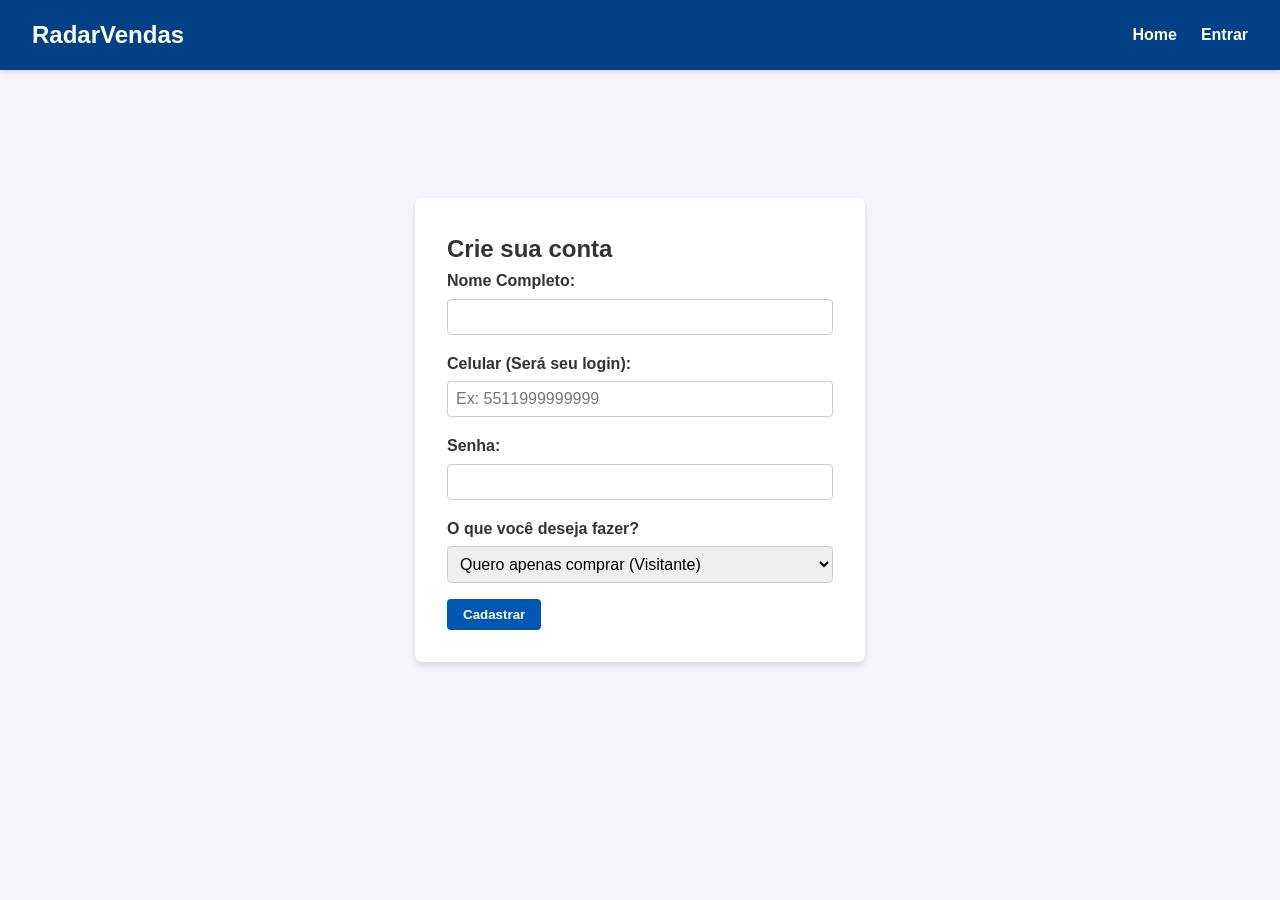
==== target/classes/static/cadastro.html @ 43eca2fc "Versão Estavel 1.0" ====
<!DOCTYPE html>
<html lang="pt-BR">
<head>
    <meta charset="UTF-8">
    <meta name="viewport" content="width=device-width, initial-scale=1.0">
    <title>Criar Conta - RadarVendas</title>
    <link rel="stylesheet" href="css/style.css">
</head>
<body>
    <header class="navbar">
        <a href="index.html" class="navbar-brand">RadarVendas</a>
        <button class="hamburger" id="hamburger-btn" aria-label="Abrir menu">☰</button>
        <nav class="navbar-menu" id="navbar-menu">
            <a href="index.html">Home</a>
            <a href="perfil.html" id="nav-perfil" style="display: none;"></a>
            <a href="#" id="nav-dinamico" style="display: none;"></a>
            <a href="login.html" id="nav-auth">Entrar</a>
        </nav>
    </header>

    <main class="container-centralizado">
        <section class="card-login" aria-labelledby="titulo-cadastro">
            <h2 id="titulo-cadastro">Crie sua conta</h2>
            
            <form id="form-cadastro">
                <label class="label-form" for="nome">Nome Completo:</label>
                <input type="text" id="nome" class="campo-form" required aria-required="true">

                <label class="label-form" for="celular">Celular (Será seu login):</label>
                <input type="text" id="celular" class="campo-form" placeholder="Ex: 5511999999999" required aria-required="true">

                <label class="label-form" for="senha">Senha:</label>
                <input type="password" id="senha" class="campo-form" required aria-required="true">

                <label class="label-form" for="tipo-conta">O que você deseja fazer?</label>
                <select id="tipo-conta" class="campo-form" required aria-required="true">
                    <option value="ROLE_USER">Quero apenas comprar (Visitante)</option>
                    <option value="ROLE_ADMIN">Quero vender produtos (Vendedor)</option>
                </select>

                <button type="submit" class="btn-padrao" aria-label="Criar nova conta">Cadastrar</button>
            </form>
        </section>
    </main>

    <script src="js/mascara.js"></script>
    <script src="js/cadastro.js"></script>
    <script src="js/navbar.js"></script>
</body>
</html>
---- target/classes/static/css/style.css ----
* {
    box-sizing: border-box;
    margin: 0;
    padding: 0;
    font-family: Arial, sans-serif;
}

body {
    background-color: #f4f4f9;
    color: #333;
    line-height: 1.6;
    padding-top: 70px;
}

.navbar {
    position: fixed;
    top: 0;
    left: 0;
    width: 100%;
    background-color: #004085;
    color: white;
    display: flex;
    justify-content: space-between;
    align-items: center;
    padding: 1rem 2rem;
    z-index: 1000;
    box-shadow: 0 2px 4px rgba(0,0,0,0.1);
}
.navbar-brand {
    font-size: 1.5rem;
    font-weight: bold;
    text-decoration: none;
    color: white;
}

.navbar-menu {
    display: flex;
    gap: 1.5rem;
    align-items: center;
}

.navbar-menu a {
    color: white;
    text-decoration: none;
    font-weight: bold;
    transition: color 0.3s;
}

.navbar-menu a:hover {
    color: #f0803c;
}

.hamburger {
    display: none;
    background: none;
    border: none;
    color: white;
    font-size: 2rem;
    cursor: pointer;
}

@media (max-width: 768px) {
    .navbar-menu {
        display: none;
        flex-direction: column;
        position: absolute;
        top: 100%;
        left: 0;
        width: 100%;
        background-color: #004085;
        padding: 1rem 0;
        box-shadow: 0 4px 6px rgba(0,0,0,0.1);
    }
    
    .navbar-menu.ativo {
        display: flex;
    }

    .hamburger {
        display: block;
    }
}

.header-principal {
    background-color: #004085;
    color: white;
    padding: 1rem 2rem;
    display: flex;
    justify-content: space-between;
    align-items: center;
    flex-wrap: wrap;
    gap: 1rem;
}

.titulo-header {
    font-size: 1.5rem;
}

.nav-principal {
    display: flex;
    gap: 1rem;
    align-items: center;
    flex-wrap: wrap;
}

.toast-mensagem {
    position: fixed;
    bottom: 20px;
    right: 20px;
    padding: 1rem 2rem;
    border-radius: 8px;
    color: white;
    font-weight: bold;
    z-index: 4000;
    box-shadow: 0 4px 6px rgba(0,0,0,0.3);
    opacity: 0;
    visibility: hidden;
    transition: opacity 0.3s, visibility 0.3s;
}
.toast-sucesso { background-color: #2e7d32; }
.toast-erro { background-color: #d32f2f; }
.toast-visivel { opacity: 1; visibility: visible; }

.campo-form {
    padding: 0.5rem;
    border: 1px solid #ccc;
    border-radius: 4px;
    font-size: 1rem;
    width: 100%;
    margin-bottom: 1rem;
}

#vitrine-lojas {
    max-height: 75vh;
    overflow-y: auto;
    padding-right: 10px;
}

.btn-padrao, .btn-login, .btn-voltar, .btn-secundario, .btn-perigo {
    background-color: #0056b3;
    color: white;
    border: none;
    cursor: pointer;
    text-decoration: none;
    padding: 0.5rem 1rem;
    border-radius: 4px;
    display: inline-block;
    text-align: center;
    font-weight: bold;
}

#botaoEntrar{
    width: 100%;
    height: 40px;
}

.btn-padrao:hover, .btn-login:hover, .btn-voltar:hover, .btn-secundario:hover {
    background-color: #000000;
    color: #d96f30;
    
}

.btn-perigo {
    background-color: #dc3545;
}

.btn-perigo:hover {
    background-color: #c82333;
}

.container-centralizado {
    display: flex;
    justify-content: center;
    align-items: center;
    min-height: 80vh;
    padding: 1rem;
}

.card-login, .container-loja {
    background: white;
    padding: 2rem;
    border-radius: 8px;
    box-shadow: 0 4px 6px rgba(0,0,0,0.1);
    width: 100%;
    max-width: 450px;
}

.container-loja {
    max-width: 1200px;
    margin: 2rem auto;
}

.grid-produtos {
    display: grid;
    grid-template-columns: repeat(auto-fill, minmax(250px, 1fr));
    gap: 1.5rem;
    padding: 1rem;
    max-height: 70vh; 
    overflow-y: auto; 
    overflow-x: hidden;
}

.grid-produtos::-webkit-scrollbar {
    width: 8px;
}

.grid-produtos::-webkit-scrollbar-thumb {
    background-color: #ccc;
    border-radius: 4px;
}

.card-produto {
    background: white;
    border-radius: 12px;
    box-shadow: 0 4px 8px rgba(0,0,0,0.2);
    text-align: center;
    display: flex;
    flex-direction: column;
    overflow: hidden; 
    padding: 0; 
}

.card-produto h3 {
    font-size: 1.1rem;
    font-weight: bold;
    padding: 1rem 0.5rem 0.5rem;
    margin: 0;
}

.imagem-produto {
    width: 100%;
    height: 200px;
    object-fit: cover;
    margin: 0;
    border-radius: 0;
}

.card-info {
    padding: 0.5rem 1rem 1rem;
    text-align: left;
    flex-grow: 1;
    display: flex;
    flex-direction: column;
}

.badge-categoria {
    background-color: #e9ecef;
    padding: 0.3rem 0.6rem;
    border-radius: 4px;
    font-size: 0.85rem;
    color: #495057;
    display: inline-block;
    margin-bottom: 0.5rem;
}

.preco {
    font-size: 1.1rem;
    font-weight: bold;
    color: #2e7d32; 
    text-align: right;
    margin: 0.5rem 0;
}

.descricao-produto {
    font-size: 0.9rem;
    color: #333;
    margin-bottom: 1rem;
    flex-grow: 1;
}

.btn-laranja {
    background-color: #f0803c; 
    color: #ffffff;
    border: none;
    font-size: 2rem;
    font-weight: bold;
    padding: 0.2rem;
    cursor: pointer;
    width: 100%;
    text-align: center;
    line-height: 1;
    border-radius: 0;
}

.btn-laranja:hover {
    background-color: #d96f30;
}

.acoes-gerenciamento {
    display: flex;
    gap: 0.5rem;
    margin-top: 1rem;
}

.cabecalho-loja {
    display: flex;
    justify-content: space-between;
    align-items: center;
    border-bottom: 2px solid #f4f4f9;
    padding-bottom: 1rem;
    margin-bottom: 1rem;
    flex-wrap: wrap;
    gap: 1rem;
}

.label-form {
    display: block;
    font-weight: bold;
    margin-bottom: 0.3rem;
    color: #333;
}

.barra-busca-container {
    display: flex;
    justify-content: center;
    align-items: center;
    gap: 1rem;
    margin: 2rem auto;
    flex-wrap: wrap;
    max-width: 800px;
}

.loja-section {
    margin-bottom: 2rem;
}

.loja-titulo {
    font-size: 1.5rem;
    font-weight: bold;
    border-bottom: 2px solid #ccc;
    padding-bottom: 0.5rem;
    margin-bottom: 1rem;
    color: #004085;
}

.grid-produtos-horizontal {
    display: flex;
    gap: 1.5rem;
    overflow-x: auto;
    padding-bottom: 1rem;
}

.grid-produtos-horizontal::-webkit-scrollbar {
    height: 8px;
}
.grid-produtos-horizontal::-webkit-scrollbar-thumb {
    background-color: #ccc;
    border-radius: 4px;
}

.card-pequeno {
    min-width: 200px;
    max-width: 200px;
    background: white;
    border-radius: 12px;
    box-shadow: 0 4px 6px rgba(0,0,0,0.1);
    display: flex;
    flex-direction: column;
    overflow: hidden;
    text-align: center;
    border: 1px solid #eaeaea;
}

.card-pequeno .preco-topo {
    color: #2e7d32;
    font-weight: bold;
    font-size: 1rem;
    padding: 0.5rem;
    margin: 0;
}

.card-pequeno img {
    width: 100%;
    height: 140px;
    object-fit: cover;
}

.card-pequeno h4 {
    font-size: 0.95rem;
    padding: 1rem 0.5rem;
    margin: 0;
    flex-grow: 1;
    color: #333;
}

.btn-ver-mais {
    background-color: #f0803c;
    color: white;
    border: none;
    padding: 0.5rem;
    font-weight: bold;
    cursor: pointer;
    width: 100%;
    text-decoration: none;
    display: block;
}
.btn-ver-mais:hover {
    background-color: #d96f30;
}

.carrinho-resumo {
    margin-top: 2rem;
    border-top: 2px solid #f4f4f9;
    padding-top: 1rem;
}

.label-encontro {
    margin-top: 1rem;
    display: block;
}

.carrinho-acoes {
    display: flex;
    gap: 1rem;
    margin-top: 1.5rem;
    align-items: center;
}

.btn-esvaziar {
    flex: 1;
    padding: 0.8rem;
    margin: 0;
}

.btn-whatsapp {
    background-color: #25D366;
    flex: 2;
    padding: 0.8rem;
    margin: 0;
    font-size: 1.1rem;
}

.btn-whatsapp:hover {
    background-color: #1ebe57;
}
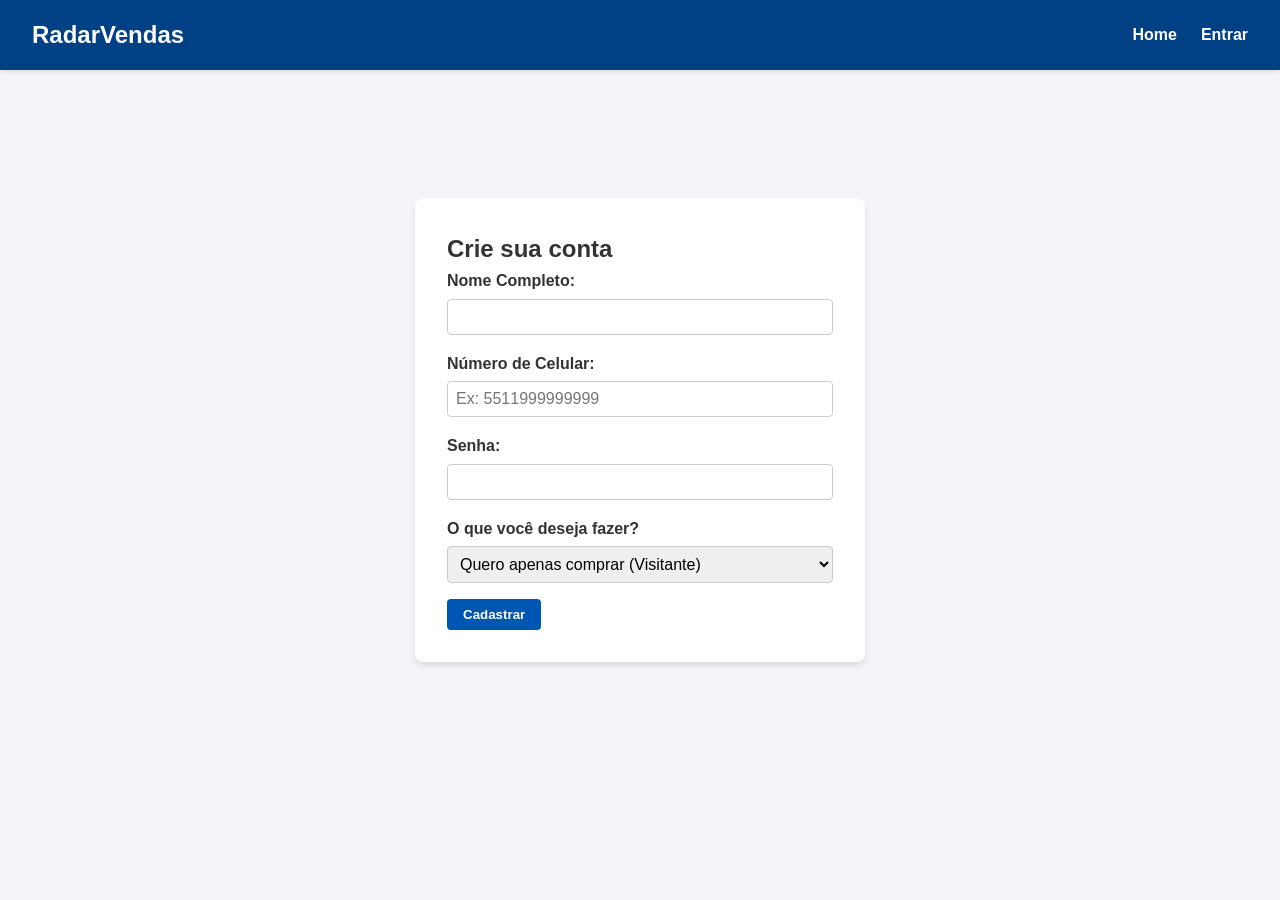
==== commit f147eafc: "Atualização 1.1 - Foi ajustado o menu para permitir vendedores comprarem como visitantes (O motivo d" ====
--- a/target/classes/static/cadastro.html
+++ b/target/classes/static/cadastro.html
@@ -26,7 +26,7 @@
                 <label class="label-form" for="nome">Nome Completo:</label>
                 <input type="text" id="nome" class="campo-form" required aria-required="true">
 
-                <label class="label-form" for="celular">Celular (Será seu login):</label>
+                <label class="label-form" for="celular">Número de Celular:</label>
                 <input type="text" id="celular" class="campo-form" placeholder="Ex: 5511999999999" required aria-required="true">
 
                 <label class="label-form" for="senha">Senha:</label>
--- a/target/classes/static/css/style.css
+++ b/target/classes/static/css/style.css
@@ -432,4 +432,30 @@
 
 .btn-whatsapp:hover {
     background-color: #1ebe57;
+}
+
+#modal-editar-produto{
+    display: none;
+    position: fixed; 
+    top: 0; 
+    left: 0; 
+    width: 100%; 
+    height: 100%; 
+    background: rgba(0,0,0,0.6); 
+    z-index: 2000; 
+    justify-content: center; 
+    align-items: center; 
+    padding: 1rem;
+}
+
+#modal-editar{
+    max-width: 500px; 
+    width: 100%; 
+    max-height: 90vh; 
+    overflow-y: auto;
+}
+#modal-botoes{
+    display: flex; 
+    gap: 1rem; 
+    margin-top: 1rem;
 }
